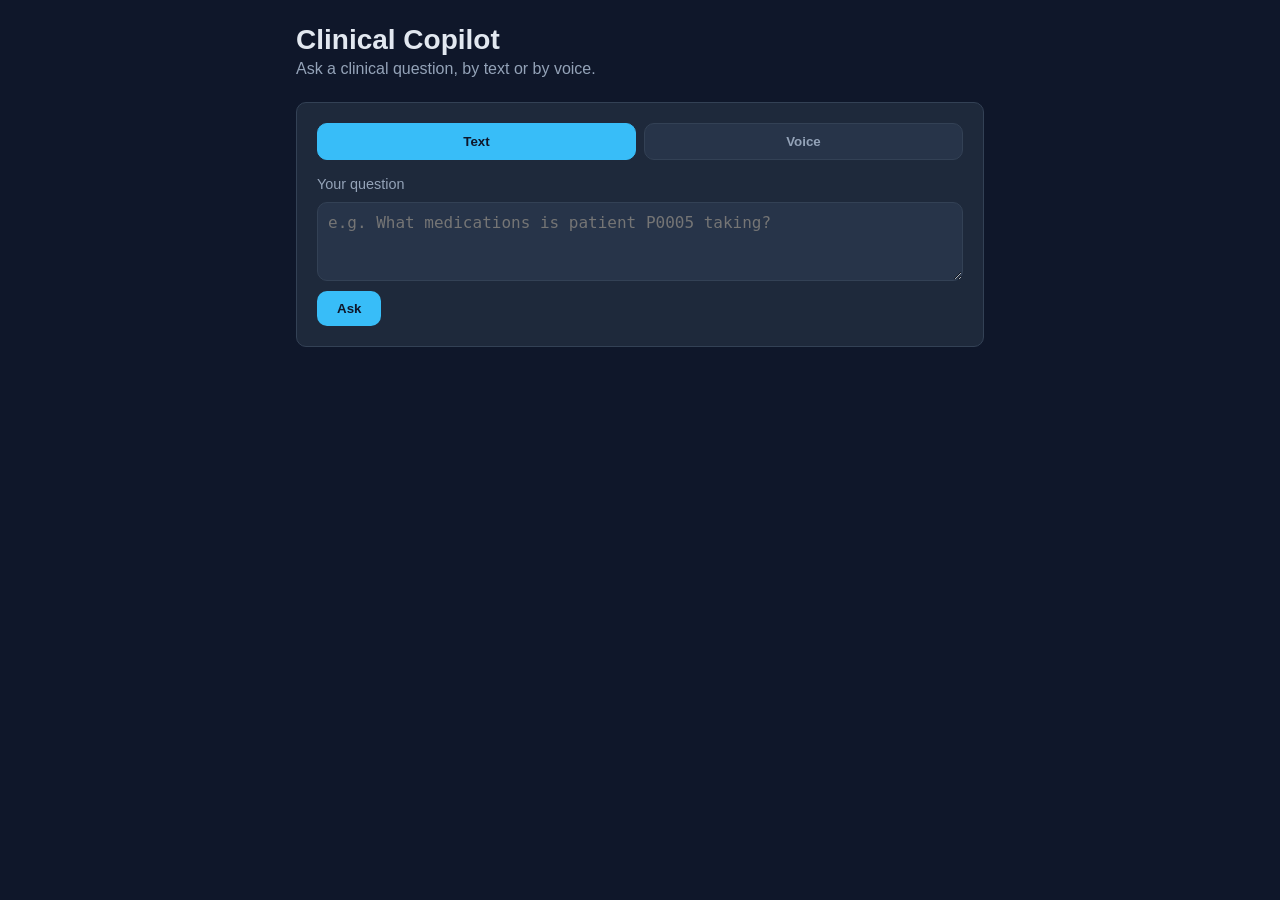
==== frontend/index.html @ 7d8b4d04 "feat: FastAPI backend and frontend" ====
<!DOCTYPE html>
<html lang="en">
<head>
  <meta charset="UTF-8" />
  <meta name="viewport" content="width=device-width, initial-scale=1.0" />
  <title>Clinical Copilot</title>
  <link rel="stylesheet" href="styles.css" />
</head>
<body>
  <div class="app-shell">
    <header class="app-header">
      <h1>Clinical Copilot</h1>
      <p class="subtitle">Ask a clinical question, by text or by voice.</p>
    </header>

    <main class="app-main">
      <section class="input-panel">
        <div class="tabs">
          <button class="tab-button active" data-tab="text-tab" type="button">Text</button>
          <button class="tab-button" data-tab="voice-tab" type="button">Voice</button>
        </div>

        <form id="text-tab" class="tab-content active" novalidate>
          <label for="question-input">Your question</label>
          <textarea id="question-input" rows="3" placeholder="e.g. What medications is patient P0005 taking?"></textarea>
          <button id="submit-text-button" class="primary-button" type="submit">Ask</button>
        </form>

        <form id="voice-tab" class="tab-content" novalidate>
          <label for="audio-input">Upload audio (.wav, .mp3, .m4a)</label>
          <input id="audio-input" type="file" accept=".wav,.mp3,.m4a,audio/*" />
          <button id="submit-voice-button" class="primary-button" type="submit">Ask by voice</button>
        </form>
      </section>

      <div id="loading-indicator" class="loading-indicator hidden">
        <div class="spinner"></div>
        <span>Thinking...</span>
      </div>

      <div id="error-banner" class="error-banner hidden" role="alert"></div>

      <section id="transcript-panel" class="result-panel hidden">
        <h2>Transcript</h2>
        <p id="transcript-text"></p>
      </section>

      <section id="answer-panel" class="result-panel hidden">
        <h2>Answer</h2>
        <p id="answer-text"></p>
      </section>

      <section id="citations-panel" class="result-panel hidden">
        <h2>Citations</h2>
        <ul id="citations-list"></ul>
      </section>

      <section id="evaluation-panel" class="result-panel hidden">
        <h2>Evaluation</h2>
        <dl id="evaluation-list" class="evaluation-grid"></dl>
      </section>
    </main>
  </div>

  <script src="app.js"></script>
</body>
</html>
---- frontend/styles.css ----
:root {
    --color-bg: #0f172a;
    --color-surface: #1e293b;
    --color-surface-alt: #273449;
    --color-border: #334155;
    --color-text: #e2e8f0;
    --color-muted: #94a3b8;
    --color-primary: #38bdf8;
    --color-primary-hover: #0ea5e9;
    --color-error: #f87171;
    --radius: 10px;
  }
  
  * {
    box-sizing: border-box;
  }
  
  body {
    margin: 0;
    font-family: "Segoe UI", Roboto, Helvetica, Arial, sans-serif;
    background: var(--color-bg);
    color: var(--color-text);
  }
  
  .app-shell {
    max-width: 720px;
    margin: 0 auto;
    padding: 24px 16px 64px;
  }
  
  .app-header h1 {
    margin: 0 0 4px;
    font-size: 1.75rem;
  }
  
  .subtitle {
    margin: 0 0 24px;
    color: var(--color-muted);
  }
  
  .input-panel {
    background: var(--color-surface);
    border: 1px solid var(--color-border);
    border-radius: var(--radius);
    padding: 20px;
  }
  
  .tabs {
    display: flex;
    gap: 8px;
    margin-bottom: 16px;
  }
  
  .tab-button {
    flex: 1;
    padding: 10px;
    background: var(--color-surface-alt);
    color: var(--color-muted);
    border: 1px solid var(--color-border);
    border-radius: var(--radius);
    cursor: pointer;
    font-weight: 600;
  }
  
  .tab-button.active {
    background: var(--color-primary);
    color: #0f172a;
    border-color: var(--color-primary);
  }
  
  .tab-content {
    display: none;
    flex-direction: column;
    gap: 10px;
  }
  
  .tab-content.active {
    display: flex;
  }
  
  label {
    font-size: 0.9rem;
    color: var(--color-muted);
  }
  
  textarea,
  input[type="file"] {
    background: var(--color-surface-alt);
    border: 1px solid var(--color-border);
    border-radius: var(--radius);
    color: var(--color-text);
    padding: 10px;
    font-size: 1rem;
    resize: vertical;
  }
  
  .primary-button {
    align-self: flex-start;
    background: var(--color-primary);
    color: #0f172a;
    border: none;
    border-radius: var(--radius);
    padding: 10px 20px;
    font-weight: 700;
    cursor: pointer;
  }
  
  .primary-button:hover {
    background: var(--color-primary-hover);
  }
  
  .loading-indicator {
    display: flex;
    align-items: center;
    gap: 10px;
    margin-top: 20px;
    color: var(--color-muted);
  }
  
  .spinner {
    width: 18px;
    height: 18px;
    border: 3px solid var(--color-border);
    border-top-color: var(--color-primary);
    border-radius: 50%;
    animation: spin 0.8s linear infinite;
  }
  
  @keyframes spin {
    to {
      transform: rotate(360deg);
    }
  }
  
  .error-banner {
    margin-top: 20px;
    background: rgba(248, 113, 113, 0.15);
    border: 1px solid var(--color-error);
    color: var(--color-error);
    border-radius: var(--radius);
    padding: 12px 16px;
  }
  
  .result-panel {
    margin-top: 20px;
    background: var(--color-surface);
    border: 1px solid var(--color-border);
    border-radius: var(--radius);
    padding: 16px 20px;
  }
  
  .result-panel h2 {
    margin-top: 0;
    font-size: 1.1rem;
    color: var(--color-primary);
  }
  
  #citations-list {
    margin: 0;
    padding-left: 20px;
    color: var(--color-muted);
  }
  
  .evaluation-grid {
    display: grid;
    grid-template-columns: 1fr 1fr;
    gap: 8px 16px;
    margin: 0;
  }
  
  .evaluation-grid dt {
    color: var(--color-muted);
    font-size: 0.85rem;
  }
  
  .evaluation-grid dd {
    margin: 0;
    font-weight: 600;
  }
  
  .hidden {
    display: none !important;
  }
  
  @media (max-width: 480px) {
    .app-shell {
      padding: 16px 12px 48px;
    }
  
    .evaluation-grid {
      grid-template-columns: 1fr;
    }
  }
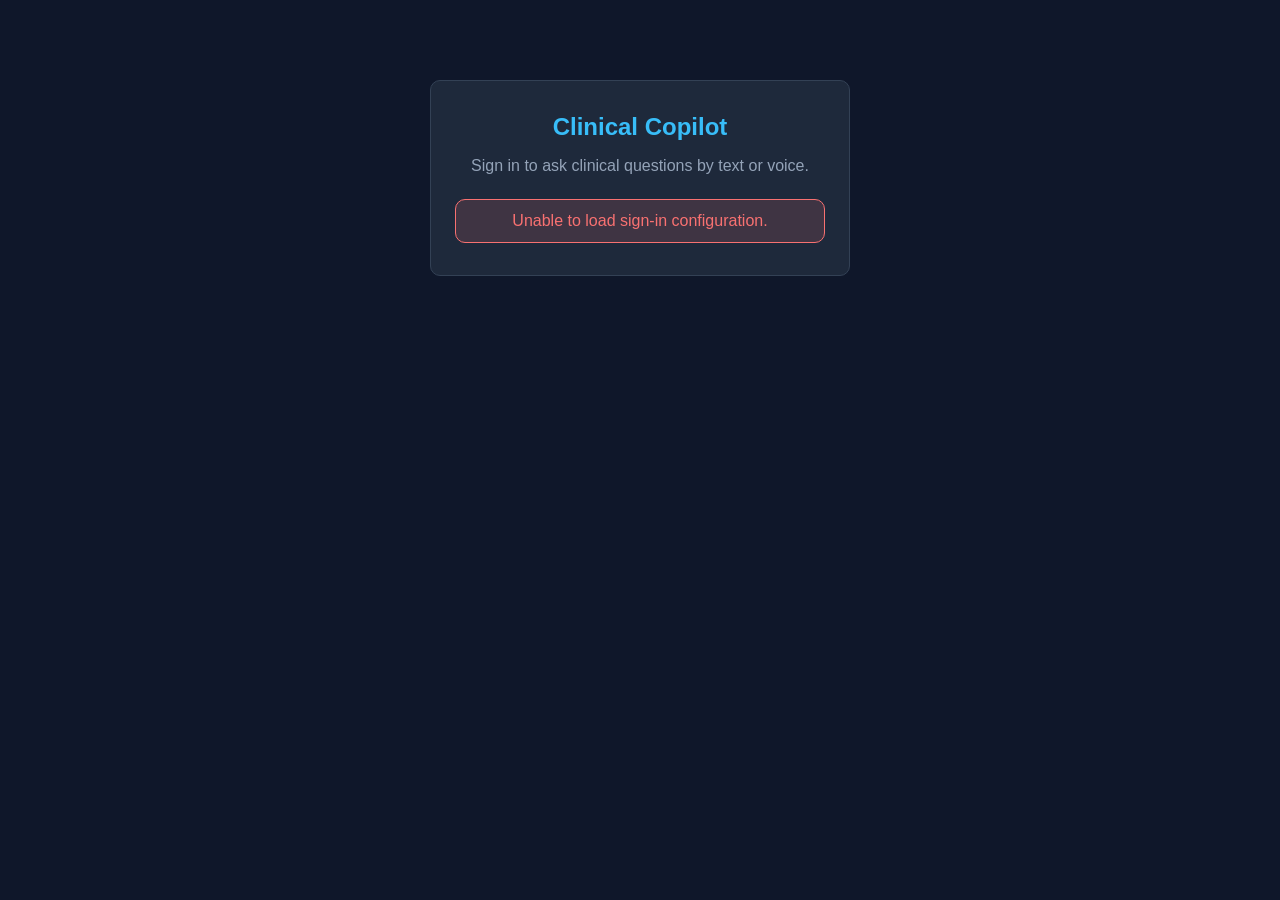
==== commit 764d1228: "feat: frontend authentication" ====
--- a/frontend/index.html
+++ b/frontend/index.html
@@ -7,6 +7,29 @@
   <link rel="stylesheet" href="styles.css" />
 </head>
 <body>
+  <nav class="navbar">
+    <div class="navbar-brand">Clinical Copilot</div>
+    <div id="nav-unauthenticated" class="nav-section hidden">
+      <a href="login.html" class="nav-link">Log in</a>
+    </div>
+    <div id="nav-authenticated" class="nav-section hidden">
+      <a href="index.html" class="nav-link">Chat</a>
+      <div class="user-menu">
+        <button id="user-menu-button" class="user-menu-button" type="button">
+          <span id="user-avatar" class="user-avatar"></span>
+          <span id="user-name" class="user-name"></span>
+        </button>
+        <div id="user-dropdown" class="user-dropdown hidden">
+          <div class="dropdown-email" id="user-email"></div>
+          <a href="profile.html" class="dropdown-item">Profile</a>
+          <button id="logout-button" class="dropdown-item logout" type="button">Log out</button>
+        </div>
+      </div>
+    </div>
+  </nav>
+
+  <div id="toast-container" class="toast-container"></div>
+
   <div class="app-shell">
     <header class="app-header">
       <h1>Clinical Copilot</h1>
@@ -62,6 +85,8 @@
     </main>
   </div>
 
-  <script src="app.js"></script>
+  <script type="module" src="js/router.js"></script>
+  <script type="module" src="js/guards.js"></script>
+  <script type="module" src="app.js"></script>
 </body>
 </html>
--- a/frontend/styles.css
+++ b/frontend/styles.css
@@ -1,193 +1,436 @@
 :root {
-    --color-bg: #0f172a;
-    --color-surface: #1e293b;
-    --color-surface-alt: #273449;
-    --color-border: #334155;
-    --color-text: #e2e8f0;
-    --color-muted: #94a3b8;
-    --color-primary: #38bdf8;
-    --color-primary-hover: #0ea5e9;
-    --color-error: #f87171;
-    --radius: 10px;
-  }
-  
-  * {
-    box-sizing: border-box;
-  }
-  
-  body {
-    margin: 0;
-    font-family: "Segoe UI", Roboto, Helvetica, Arial, sans-serif;
-    background: var(--color-bg);
-    color: var(--color-text);
-  }
-  
+  --color-bg: #0f172a;
+  --color-surface: #1e293b;
+  --color-surface-alt: #273449;
+  --color-border: #334155;
+  --color-text: #e2e8f0;
+  --color-muted: #94a3b8;
+  --color-primary: #38bdf8;
+  --color-primary-hover: #0ea5e9;
+  --color-error: #f87171;
+  --color-success: #4ade80;
+  --radius: 10px;
+}
+
+* {
+  box-sizing: border-box;
+}
+
+body {
+  margin: 0;
+  font-family: "Segoe UI", Roboto, Helvetica, Arial, sans-serif;
+  background: var(--color-bg);
+  color: var(--color-text);
+}
+
+/* Navbar */
+
+.navbar {
+  display: flex;
+  align-items: center;
+  justify-content: space-between;
+  padding: 12px 20px;
+  background: var(--color-surface);
+  border-bottom: 1px solid var(--color-border);
+  position: sticky;
+  top: 0;
+  z-index: 20;
+}
+
+.navbar-brand {
+  font-weight: 700;
+  color: var(--color-primary);
+}
+
+.nav-section {
+  display: flex;
+  align-items: center;
+  gap: 16px;
+}
+
+.nav-link {
+  color: var(--color-text);
+  text-decoration: none;
+  font-size: 0.9rem;
+}
+
+.nav-link:hover {
+  color: var(--color-primary);
+}
+
+.user-menu {
+  position: relative;
+}
+
+.user-menu-button {
+  display: flex;
+  align-items: center;
+  gap: 8px;
+  background: transparent;
+  border: none;
+  color: var(--color-text);
+  cursor: pointer;
+  padding: 6px 8px;
+  border-radius: var(--radius);
+}
+
+.user-menu-button:hover {
+  background: var(--color-surface-alt);
+}
+
+.user-avatar {
+  width: 28px;
+  height: 28px;
+  border-radius: 50%;
+  background: var(--color-primary);
+  color: #0f172a;
+  display: flex;
+  align-items: center;
+  justify-content: center;
+  font-weight: 700;
+  font-size: 0.8rem;
+  overflow: hidden;
+}
+
+.user-avatar img {
+  width: 100%;
+  height: 100%;
+  object-fit: cover;
+}
+
+.user-name {
+  font-size: 0.9rem;
+}
+
+.user-dropdown {
+  position: absolute;
+  right: 0;
+  top: 44px;
+  background: var(--color-surface-alt);
+  border: 1px solid var(--color-border);
+  border-radius: var(--radius);
+  min-width: 200px;
+  padding: 8px;
+  display: flex;
+  flex-direction: column;
+  gap: 4px;
+}
+
+.dropdown-email {
+  padding: 8px;
+  font-size: 0.8rem;
+  color: var(--color-muted);
+  border-bottom: 1px solid var(--color-border);
+  margin-bottom: 4px;
+  word-break: break-all;
+}
+
+.dropdown-item {
+  background: transparent;
+  border: none;
+  color: var(--color-text);
+  text-decoration: none;
+  padding: 8px;
+  border-radius: 6px;
+  text-align: left;
+  cursor: pointer;
+  font-size: 0.9rem;
+}
+
+.dropdown-item:hover {
+  background: var(--color-surface);
+}
+
+.dropdown-item.logout {
+  color: var(--color-error);
+}
+
+/* Toasts */
+
+.toast-container {
+  position: fixed;
+  top: 70px;
+  right: 20px;
+  display: flex;
+  flex-direction: column;
+  gap: 8px;
+  z-index: 100;
+}
+
+.toast {
+  background: var(--color-surface);
+  border: 1px solid var(--color-border);
+  border-left: 4px solid var(--color-primary);
+  border-radius: var(--radius);
+  padding: 10px 16px;
+  min-width: 220px;
+  max-width: 320px;
+  font-size: 0.9rem;
+  box-shadow: 0 4px 12px rgba(0, 0, 0, 0.3);
+  animation: slide-in 0.2s ease-out;
+}
+
+.toast.error {
+  border-left-color: var(--color-error);
+}
+
+.toast.success {
+  border-left-color: var(--color-success);
+}
+
+@keyframes slide-in {
+  from {
+    transform: translateX(20px);
+    opacity: 0;
+  }
+  to {
+    transform: translateX(0);
+    opacity: 1;
+  }
+}
+
+/* Shared app shell (Part 8) */
+
+.app-shell {
+  max-width: 720px;
+  margin: 0 auto;
+  padding: 24px 16px 64px;
+}
+
+.app-header h1 {
+  margin: 0 0 4px;
+  font-size: 1.75rem;
+}
+
+.subtitle {
+  margin: 0 0 24px;
+  color: var(--color-muted);
+}
+
+.input-panel {
+  background: var(--color-surface);
+  border: 1px solid var(--color-border);
+  border-radius: var(--radius);
+  padding: 20px;
+}
+
+.tabs {
+  display: flex;
+  gap: 8px;
+  margin-bottom: 16px;
+}
+
+.tab-button {
+  flex: 1;
+  padding: 10px;
+  background: var(--color-surface-alt);
+  color: var(--color-muted);
+  border: 1px solid var(--color-border);
+  border-radius: var(--radius);
+  cursor: pointer;
+  font-weight: 600;
+}
+
+.tab-button.active {
+  background: var(--color-primary);
+  color: #0f172a;
+  border-color: var(--color-primary);
+}
+
+.tab-content {
+  display: none;
+  flex-direction: column;
+  gap: 10px;
+}
+
+.tab-content.active {
+  display: flex;
+}
+
+label {
+  font-size: 0.9rem;
+  color: var(--color-muted);
+}
+
+textarea,
+input[type="file"] {
+  background: var(--color-surface-alt);
+  border: 1px solid var(--color-border);
+  border-radius: var(--radius);
+  color: var(--color-text);
+  padding: 10px;
+  font-size: 1rem;
+  resize: vertical;
+}
+
+.primary-button {
+  align-self: flex-start;
+  background: var(--color-primary);
+  color: #0f172a;
+  border: none;
+  border-radius: var(--radius);
+  padding: 10px 20px;
+  font-weight: 700;
+  cursor: pointer;
+}
+
+.primary-button:hover {
+  background: var(--color-primary-hover);
+}
+
+.loading-indicator {
+  display: flex;
+  align-items: center;
+  gap: 10px;
+  margin-top: 20px;
+  color: var(--color-muted);
+}
+
+.spinner {
+  width: 18px;
+  height: 18px;
+  border: 3px solid var(--color-border);
+  border-top-color: var(--color-primary);
+  border-radius: 50%;
+  animation: spin 0.8s linear infinite;
+}
+
+.spinner-large {
+  width: 36px;
+  height: 36px;
+  border: 4px solid var(--color-border);
+  border-top-color: var(--color-primary);
+  border-radius: 50%;
+  animation: spin 0.8s linear infinite;
+  margin: 0 auto;
+}
+
+@keyframes spin {
+  to {
+    transform: rotate(360deg);
+  }
+}
+
+.error-banner {
+  margin-top: 20px;
+  background: rgba(248, 113, 113, 0.15);
+  border: 1px solid var(--color-error);
+  color: var(--color-error);
+  border-radius: var(--radius);
+  padding: 12px 16px;
+}
+
+.result-panel {
+  margin-top: 20px;
+  background: var(--color-surface);
+  border: 1px solid var(--color-border);
+  border-radius: var(--radius);
+  padding: 16px 20px;
+}
+
+.result-panel h2 {
+  margin-top: 0;
+  font-size: 1.1rem;
+  color: var(--color-primary);
+}
+
+#citations-list {
+  margin: 0;
+  padding-left: 20px;
+  color: var(--color-muted);
+}
+
+.evaluation-grid {
+  display: grid;
+  grid-template-columns: 1fr 1fr;
+  gap: 8px 16px;
+  margin: 0;
+}
+
+.evaluation-grid dt {
+  color: var(--color-muted);
+  font-size: 0.85rem;
+}
+
+.evaluation-grid dd {
+  margin: 0;
+  font-weight: 600;
+}
+
+/* Login page */
+
+.auth-shell {
+  max-width: 420px;
+  margin: 80px auto;
+  padding: 32px 24px;
+  background: var(--color-surface);
+  border: 1px solid var(--color-border);
+  border-radius: var(--radius);
+  text-align: center;
+}
+
+.auth-logo {
+  font-size: 1.5rem;
+  font-weight: 700;
+  color: var(--color-primary);
+  margin-bottom: 8px;
+}
+
+.auth-welcome {
+  color: var(--color-muted);
+  margin-bottom: 24px;
+}
+
+#google-button-container {
+  display: flex;
+  justify-content: center;
+  margin-bottom: 16px;
+}
+
+/* Profile page */
+
+.profile-card {
+  background: var(--color-surface);
+  border: 1px solid var(--color-border);
+  border-radius: var(--radius);
+  padding: 24px;
+}
+
+.profile-field {
+  display: flex;
+  justify-content: space-between;
+  padding: 10px 0;
+  border-bottom: 1px solid var(--color-border);
+}
+
+.profile-field:last-child {
+  border-bottom: none;
+}
+
+.profile-field-label {
+  color: var(--color-muted);
+  font-size: 0.9rem;
+}
+
+.profile-field-value {
+  font-weight: 600;
+}
+
+.hidden {
+  display: none !important;
+}
+
+@media (max-width: 480px) {
   .app-shell {
-    max-width: 720px;
-    margin: 0 auto;
-    padding: 24px 16px 64px;
-  }
-  
-  .app-header h1 {
-    margin: 0 0 4px;
-    font-size: 1.75rem;
-  }
-  
-  .subtitle {
-    margin: 0 0 24px;
-    color: var(--color-muted);
-  }
-  
-  .input-panel {
-    background: var(--color-surface);
-    border: 1px solid var(--color-border);
-    border-radius: var(--radius);
-    padding: 20px;
-  }
-  
-  .tabs {
-    display: flex;
+    padding: 16px 12px 48px;
+  }
+
+  .evaluation-grid {
+    grid-template-columns: 1fr;
+  }
+
+  .navbar {
+    flex-wrap: wrap;
     gap: 8px;
-    margin-bottom: 16px;
-  }
-  
-  .tab-button {
-    flex: 1;
-    padding: 10px;
-    background: var(--color-surface-alt);
-    color: var(--color-muted);
-    border: 1px solid var(--color-border);
-    border-radius: var(--radius);
-    cursor: pointer;
-    font-weight: 600;
-  }
-  
-  .tab-button.active {
-    background: var(--color-primary);
-    color: #0f172a;
-    border-color: var(--color-primary);
-  }
-  
-  .tab-content {
-    display: none;
-    flex-direction: column;
-    gap: 10px;
-  }
-  
-  .tab-content.active {
-    display: flex;
-  }
-  
-  label {
-    font-size: 0.9rem;
-    color: var(--color-muted);
-  }
-  
-  textarea,
-  input[type="file"] {
-    background: var(--color-surface-alt);
-    border: 1px solid var(--color-border);
-    border-radius: var(--radius);
-    color: var(--color-text);
-    padding: 10px;
-    font-size: 1rem;
-    resize: vertical;
-  }
-  
-  .primary-button {
-    align-self: flex-start;
-    background: var(--color-primary);
-    color: #0f172a;
-    border: none;
-    border-radius: var(--radius);
-    padding: 10px 20px;
-    font-weight: 700;
-    cursor: pointer;
-  }
-  
-  .primary-button:hover {
-    background: var(--color-primary-hover);
-  }
-  
-  .loading-indicator {
-    display: flex;
-    align-items: center;
-    gap: 10px;
-    margin-top: 20px;
-    color: var(--color-muted);
-  }
-  
-  .spinner {
-    width: 18px;
-    height: 18px;
-    border: 3px solid var(--color-border);
-    border-top-color: var(--color-primary);
-    border-radius: 50%;
-    animation: spin 0.8s linear infinite;
-  }
-  
-  @keyframes spin {
-    to {
-      transform: rotate(360deg);
-    }
-  }
-  
-  .error-banner {
-    margin-top: 20px;
-    background: rgba(248, 113, 113, 0.15);
-    border: 1px solid var(--color-error);
-    color: var(--color-error);
-    border-radius: var(--radius);
-    padding: 12px 16px;
-  }
-  
-  .result-panel {
-    margin-top: 20px;
-    background: var(--color-surface);
-    border: 1px solid var(--color-border);
-    border-radius: var(--radius);
-    padding: 16px 20px;
-  }
-  
-  .result-panel h2 {
-    margin-top: 0;
-    font-size: 1.1rem;
-    color: var(--color-primary);
-  }
-  
-  #citations-list {
-    margin: 0;
-    padding-left: 20px;
-    color: var(--color-muted);
-  }
-  
-  .evaluation-grid {
-    display: grid;
-    grid-template-columns: 1fr 1fr;
-    gap: 8px 16px;
-    margin: 0;
-  }
-  
-  .evaluation-grid dt {
-    color: var(--color-muted);
-    font-size: 0.85rem;
-  }
-  
-  .evaluation-grid dd {
-    margin: 0;
-    font-weight: 600;
-  }
-  
-  .hidden {
-    display: none !important;
-  }
-  
-  @media (max-width: 480px) {
-    .app-shell {
-      padding: 16px 12px 48px;
-    }
-  
-    .evaluation-grid {
-      grid-template-columns: 1fr;
-    }
-  }+  }
+}
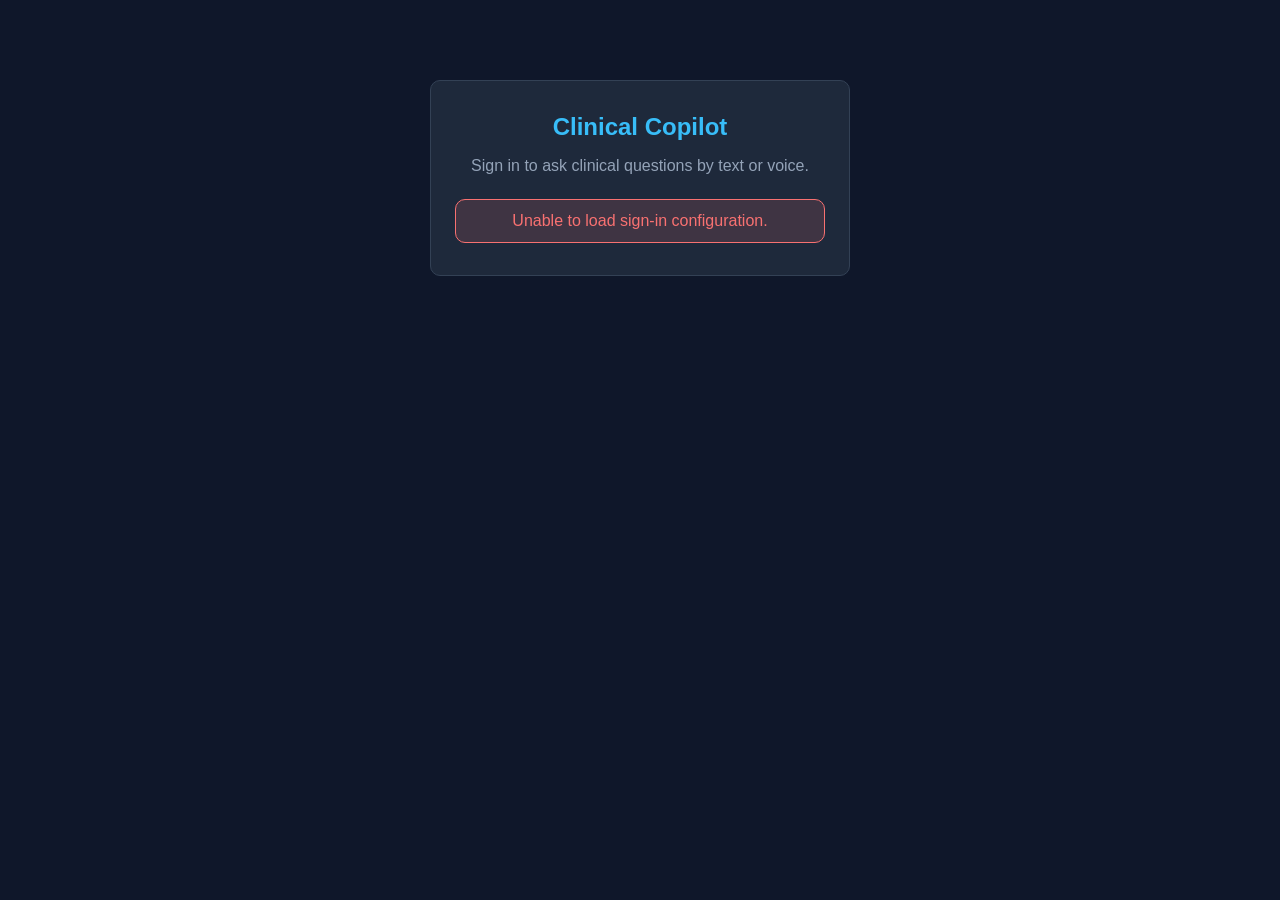
==== commit a34ccdf6: "feat: human feedback system" ====
--- a/frontend/index.html
+++ b/frontend/index.html
@@ -14,6 +14,8 @@
     </div>
     <div id="nav-authenticated" class="nav-section hidden">
       <a href="index.html" class="nav-link">Chat</a>
+      <a href="admin.html" class="nav-link">Admin</a>
+      <button id="open-history-button" class="nav-link nav-link-button" type="button">History</button>
       <div class="user-menu">
         <button id="user-menu-button" class="user-menu-button" type="button">
           <span id="user-avatar" class="user-avatar"></span>
@@ -71,6 +73,13 @@
       <section id="answer-panel" class="result-panel hidden">
         <h2>Answer</h2>
         <p id="answer-text"></p>
+
+        <div class="response-actions">
+          <button id="thumbs-up-button" class="icon-button" type="button" title="Helpful">👍</button>
+          <button id="thumbs-down-button" class="icon-button" type="button" title="Not helpful">👎</button>
+          <div id="rating-container" class="rating-widget"></div>
+          <button id="comment-button" class="icon-button" type="button" title="Leave feedback">💬</button>
+        </div>
       </section>
 
       <section id="citations-panel" class="result-panel hidden">
@@ -82,11 +91,45 @@
         <h2>Evaluation</h2>
         <dl id="evaluation-list" class="evaluation-grid"></dl>
       </section>
+
+      <section id="history-panel" class="result-panel hidden">
+        <h2>Your History</h2>
+        <div id="history-list"></div>
+      </section>
     </main>
   </div>
 
+  <!-- Feedback Modal -->
+  <div id="feedback-modal" class="modal-overlay hidden">
+    <div class="modal-box">
+      <h3>Leave Feedback</h3>
+      <textarea id="feedback-comment-input" rows="4" maxlength="2000" placeholder="What could be improved?"></textarea>
+
+      <div class="modal-section">
+        <span class="modal-label">Report an issue (optional)</span>
+        <select id="feedback-report-reason">
+          <option value="">No issue to report</option>
+          <option value="hallucination">Hallucination</option>
+          <option value="incorrect_citation">Incorrect citation</option>
+          <option value="unsafe_response">Unsafe response</option>
+          <option value="incomplete_answer">Incomplete answer</option>
+        </select>
+      </div>
+
+      <div class="modal-actions">
+        <button id="feedback-modal-cancel" class="secondary-button" type="button">Cancel</button>
+        <button id="feedback-modal-submit" class="primary-button" type="button">Submit</button>
+      </div>
+    </div>
+  </div>
+
+  <div id="comparison-modal-container"></div>
+
   <script type="module" src="js/router.js"></script>
   <script type="module" src="js/guards.js"></script>
+  <script type="module" src="js/rating.js"></script>
+  <script type="module" src="js/feedback.js"></script>
+  <script type="module" src="js/history.js"></script>
   <script type="module" src="app.js"></script>
 </body>
 </html>
--- a/frontend/styles.css
+++ b/frontend/styles.css
@@ -433,4 +433,246 @@
     flex-wrap: wrap;
     gap: 8px;
   }
+}
+
+.loading-centered {
+  justify-content: center;
+}
+
+/* Feedback / rating / history (Part 12) */
+
+.response-actions {
+  display: flex;
+  align-items: center;
+  gap: 10px;
+  margin-top: 14px;
+  flex-wrap: wrap;
+}
+
+.icon-button {
+  background: var(--color-surface-alt);
+  border: 1px solid var(--color-border);
+  border-radius: var(--radius);
+  padding: 6px 12px;
+  cursor: pointer;
+  font-size: 1rem;
+  color: var(--color-text);
+}
+
+.icon-button:hover {
+  background: var(--color-border);
+}
+
+.rating-widget {
+  display: flex;
+  gap: 2px;
+}
+
+.rating-widget .star {
+  background: transparent;
+  border: none;
+  font-size: 1.3rem;
+  color: var(--color-border);
+  cursor: pointer;
+  padding: 0 2px;
+}
+
+.rating-widget .star.selected {
+  color: #facc15;
+}
+
+.nav-link-button {
+  background: transparent;
+  border: none;
+  cursor: pointer;
+  font: inherit;
+}
+
+.history-item {
+  border-bottom: 1px solid var(--color-border);
+  padding: 12px 0;
+}
+
+.history-question {
+  font-weight: 600;
+  margin: 0 0 4px;
+}
+
+.history-answer {
+  color: var(--color-muted);
+  margin: 0 0 6px;
+}
+
+.history-meta {
+  font-size: 0.8rem;
+  color: var(--color-muted);
+  margin: 0 0 6px;
+}
+
+.history-compare-label {
+  font-size: 0.8rem;
+  color: var(--color-muted);
+  display: flex;
+  align-items: center;
+  gap: 6px;
+}
+
+/* Modals */
+
+.modal-overlay {
+  position: fixed;
+  inset: 0;
+  background: rgba(0, 0, 0, 0.5);
+  display: flex;
+  align-items: center;
+  justify-content: center;
+  z-index: 200;
+}
+
+.modal-box {
+  background: var(--color-surface);
+  border: 1px solid var(--color-border);
+  border-radius: var(--radius);
+  padding: 24px;
+  width: 90%;
+  max-width: 420px;
+}
+
+.modal-box-wide {
+  max-width: 720px;
+}
+
+.modal-box h3 {
+  margin-top: 0;
+}
+
+.modal-box textarea,
+.modal-box select {
+  width: 100%;
+  margin-top: 8px;
+  background: var(--color-surface-alt);
+  border: 1px solid var(--color-border);
+  border-radius: var(--radius);
+  color: var(--color-text);
+  padding: 10px;
+}
+
+.modal-section {
+  margin-top: 14px;
+}
+
+.modal-label {
+  font-size: 0.85rem;
+  color: var(--color-muted);
+}
+
+.modal-actions {
+  display: flex;
+  justify-content: flex-end;
+  gap: 10px;
+  margin-top: 18px;
+}
+
+.secondary-button {
+  background: transparent;
+  border: 1px solid var(--color-border);
+  color: var(--color-text);
+  border-radius: var(--radius);
+  padding: 8px 16px;
+  cursor: pointer;
+}
+
+.comparison-grid {
+  display: grid;
+  grid-template-columns: 1fr 1fr;
+  gap: 16px;
+  margin-top: 12px;
+}
+
+.comparison-column h4 {
+  margin: 0 0 4px;
+  color: var(--color-primary);
+}
+
+.comparison-timestamp {
+  font-size: 0.75rem;
+  color: var(--color-muted);
+  margin: 0 0 6px;
+}
+
+.comparison-meta {
+  font-size: 0.8rem;
+  color: var(--color-muted);
+  margin-top: 8px;
+}
+
+@media (max-width: 480px) {
+  .comparison-grid {
+    grid-template-columns: 1fr;
+  }
+}
+
+/* Admin dashboard (Part 12 addendum) */
+
+.stat-grid {
+  display: grid;
+  grid-template-columns: repeat(auto-fit, minmax(140px, 1fr));
+  gap: 12px;
+  margin-bottom: 20px;
+}
+
+.stat-card {
+  background: var(--color-surface);
+  border: 1px solid var(--color-border);
+  border-radius: var(--radius);
+  padding: 16px;
+  display: flex;
+  flex-direction: column;
+  gap: 6px;
+}
+
+.stat-label {
+  font-size: 0.8rem;
+  color: var(--color-muted);
+}
+
+.stat-value {
+  font-size: 1.6rem;
+  font-weight: 700;
+}
+
+.stat-positive {
+  color: var(--color-success);
+}
+
+.stat-negative {
+  color: var(--color-error);
+}
+
+.trend-chart {
+  display: flex;
+  align-items: flex-end;
+  gap: 4px;
+  height: 120px;
+  margin-top: 12px;
+}
+
+.trend-bar {
+  flex: 1;
+  background: var(--color-primary);
+  border-radius: 3px 3px 0 0;
+  min-height: 4px;
+}
+
+.export-actions {
+  display: flex;
+  gap: 12px;
+  margin-top: 8px;
+}
+
+#common-issues-list {
+  margin: 8px 0 0;
+  padding-left: 20px;
+  color: var(--color-text);
+  text-transform: capitalize;
 }
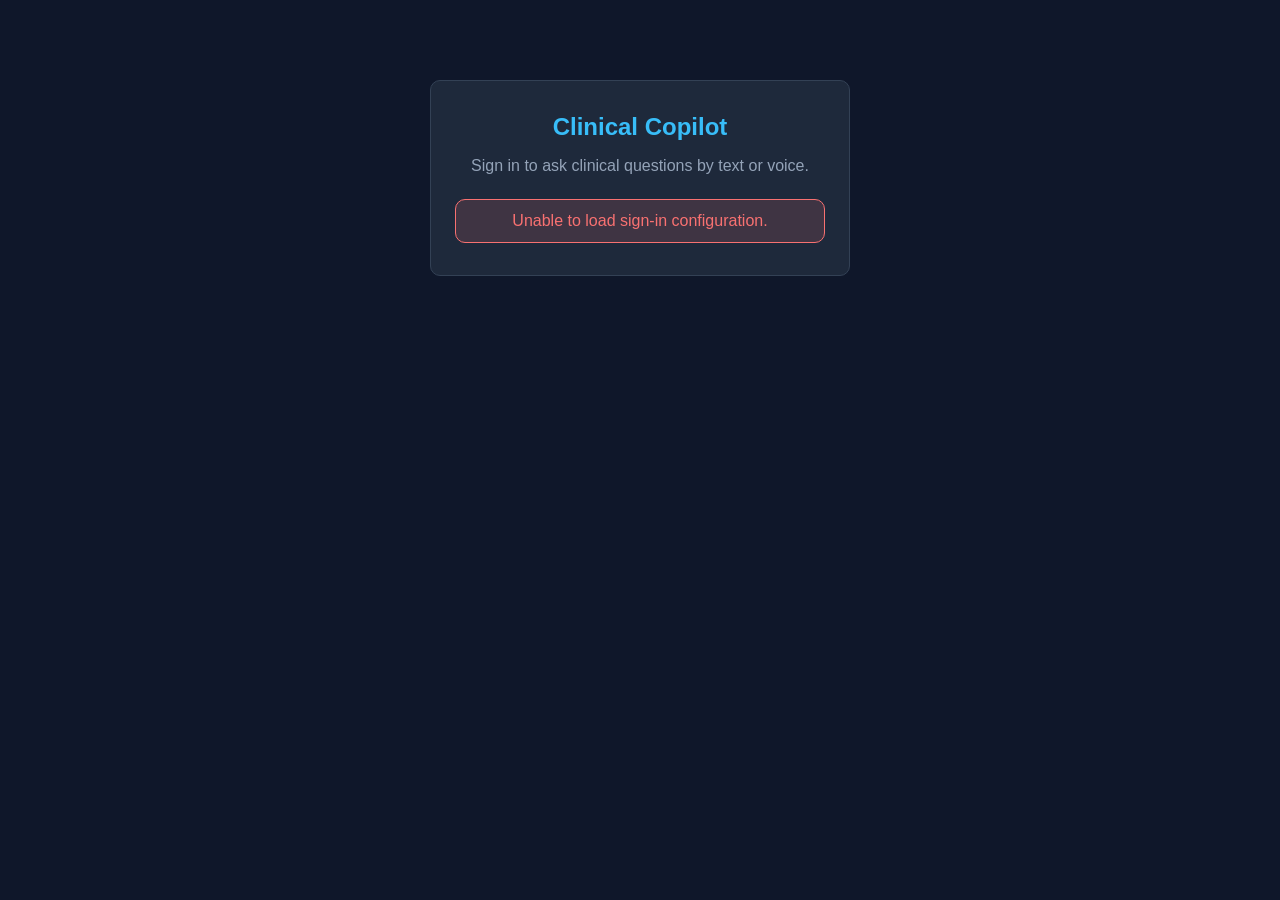
==== commit 6279020e: "feat: real-time streaming" ====
--- a/frontend/index.html
+++ b/frontend/index.html
@@ -35,7 +35,7 @@
   <div class="app-shell">
     <header class="app-header">
       <h1>Clinical Copilot</h1>
-      <p class="subtitle">Ask a clinical question, by text or by voice.</p>
+      <p class="subtitle">Ask a clinical question, by text or by voice — responses stream live.</p>
     </header>
 
     <main class="app-main">
@@ -58,22 +58,24 @@
         </form>
       </section>
 
-      <div id="loading-indicator" class="loading-indicator hidden">
-        <div class="spinner"></div>
-        <span>Thinking...</span>
-      </div>
-
       <div id="error-banner" class="error-banner hidden" role="alert"></div>
 
-      <section id="transcript-panel" class="result-panel hidden">
-        <h2>Transcript</h2>
-        <p id="transcript-text"></p>
+      <section id="streaming-panel" class="result-panel hidden">
+        <h2>Live Response</h2>
+        <div id="node-status" class="node-status">
+          <span class="node-badge" data-node="planner">Planning</span>
+          <span class="node-badge" data-node="tool_router">Retrieving Context</span>
+          <span class="node-badge" data-node="generator">Generating Answer</span>
+          <span class="node-badge" data-node="evaluator">Evaluating Response</span>
+        </div>
+        <div id="progress-bar-container" class="progress-bar-container">
+          <div id="progress-bar-fill" class="progress-bar-fill"></div>
+        </div>
+        <p id="transcript-line" class="transcript-line hidden"></p>
+        <p id="streaming-answer-text" class="streaming-answer"><span id="typing-cursor" class="typing-cursor hidden">▌</span></p>
       </section>
 
       <section id="answer-panel" class="result-panel hidden">
-        <h2>Answer</h2>
-        <p id="answer-text"></p>
-
         <div class="response-actions">
           <button id="thumbs-up-button" class="icon-button" type="button" title="Helpful">👍</button>
           <button id="thumbs-down-button" class="icon-button" type="button" title="Not helpful">👎</button>
@@ -99,30 +101,7 @@
     </main>
   </div>
 
-  <!-- Feedback Modal -->
-  <div id="feedback-modal" class="modal-overlay hidden">
-    <div class="modal-box">
-      <h3>Leave Feedback</h3>
-      <textarea id="feedback-comment-input" rows="4" maxlength="2000" placeholder="What could be improved?"></textarea>
-
-      <div class="modal-section">
-        <span class="modal-label">Report an issue (optional)</span>
-        <select id="feedback-report-reason">
-          <option value="">No issue to report</option>
-          <option value="hallucination">Hallucination</option>
-          <option value="incorrect_citation">Incorrect citation</option>
-          <option value="unsafe_response">Unsafe response</option>
-          <option value="incomplete_answer">Incomplete answer</option>
-        </select>
-      </div>
-
-      <div class="modal-actions">
-        <button id="feedback-modal-cancel" class="secondary-button" type="button">Cancel</button>
-        <button id="feedback-modal-submit" class="primary-button" type="button">Submit</button>
-      </div>
-    </div>
-  </div>
-
+  <div id="feedback-modal-container"></div>
   <div id="comparison-modal-container"></div>
 
   <script type="module" src="js/router.js"></script>
--- a/frontend/styles.css
+++ b/frontend/styles.css
@@ -675,4 +675,77 @@
   padding-left: 20px;
   color: var(--color-text);
   text-transform: capitalize;
+}
+
+/* Real-time streaming (Part 13) */
+
+.node-status {
+  display: flex;
+  flex-wrap: wrap;
+  gap: 8px;
+  margin-bottom: 12px;
+}
+
+.node-badge {
+  background: var(--color-surface-alt);
+  border: 1px solid var(--color-border);
+  border-radius: 999px;
+  padding: 4px 12px;
+  font-size: 0.8rem;
+  color: var(--color-muted);
+}
+
+.node-badge.active {
+  border-color: var(--color-primary);
+  color: var(--color-primary);
+}
+
+.node-badge.complete {
+  border-color: var(--color-success);
+  color: var(--color-success);
+}
+
+.progress-bar-container {
+  width: 100%;
+  height: 6px;
+  background: var(--color-surface-alt);
+  border-radius: 999px;
+  overflow: hidden;
+  margin-bottom: 14px;
+}
+
+.progress-bar-fill {
+  height: 100%;
+  width: 0%;
+  background: var(--color-primary);
+  transition: width 0.3s ease;
+}
+
+.streaming-answer {
+  white-space: pre-wrap;
+  line-height: 1.6;
+}
+
+.typing-cursor {
+  display: inline-block;
+  animation: blink 1s step-start infinite;
+  color: var(--color-primary);
+}
+
+@keyframes blink {
+  50% {
+    opacity: 0;
+  }
+}
+
+.transcript-line {
+  font-style: italic;
+  color: var(--color-muted);
+  margin-bottom: 10px;
+}
+
+.tool-panel {
+  margin-top: 10px;
+  font-size: 0.85rem;
+  color: var(--color-muted);
 }
